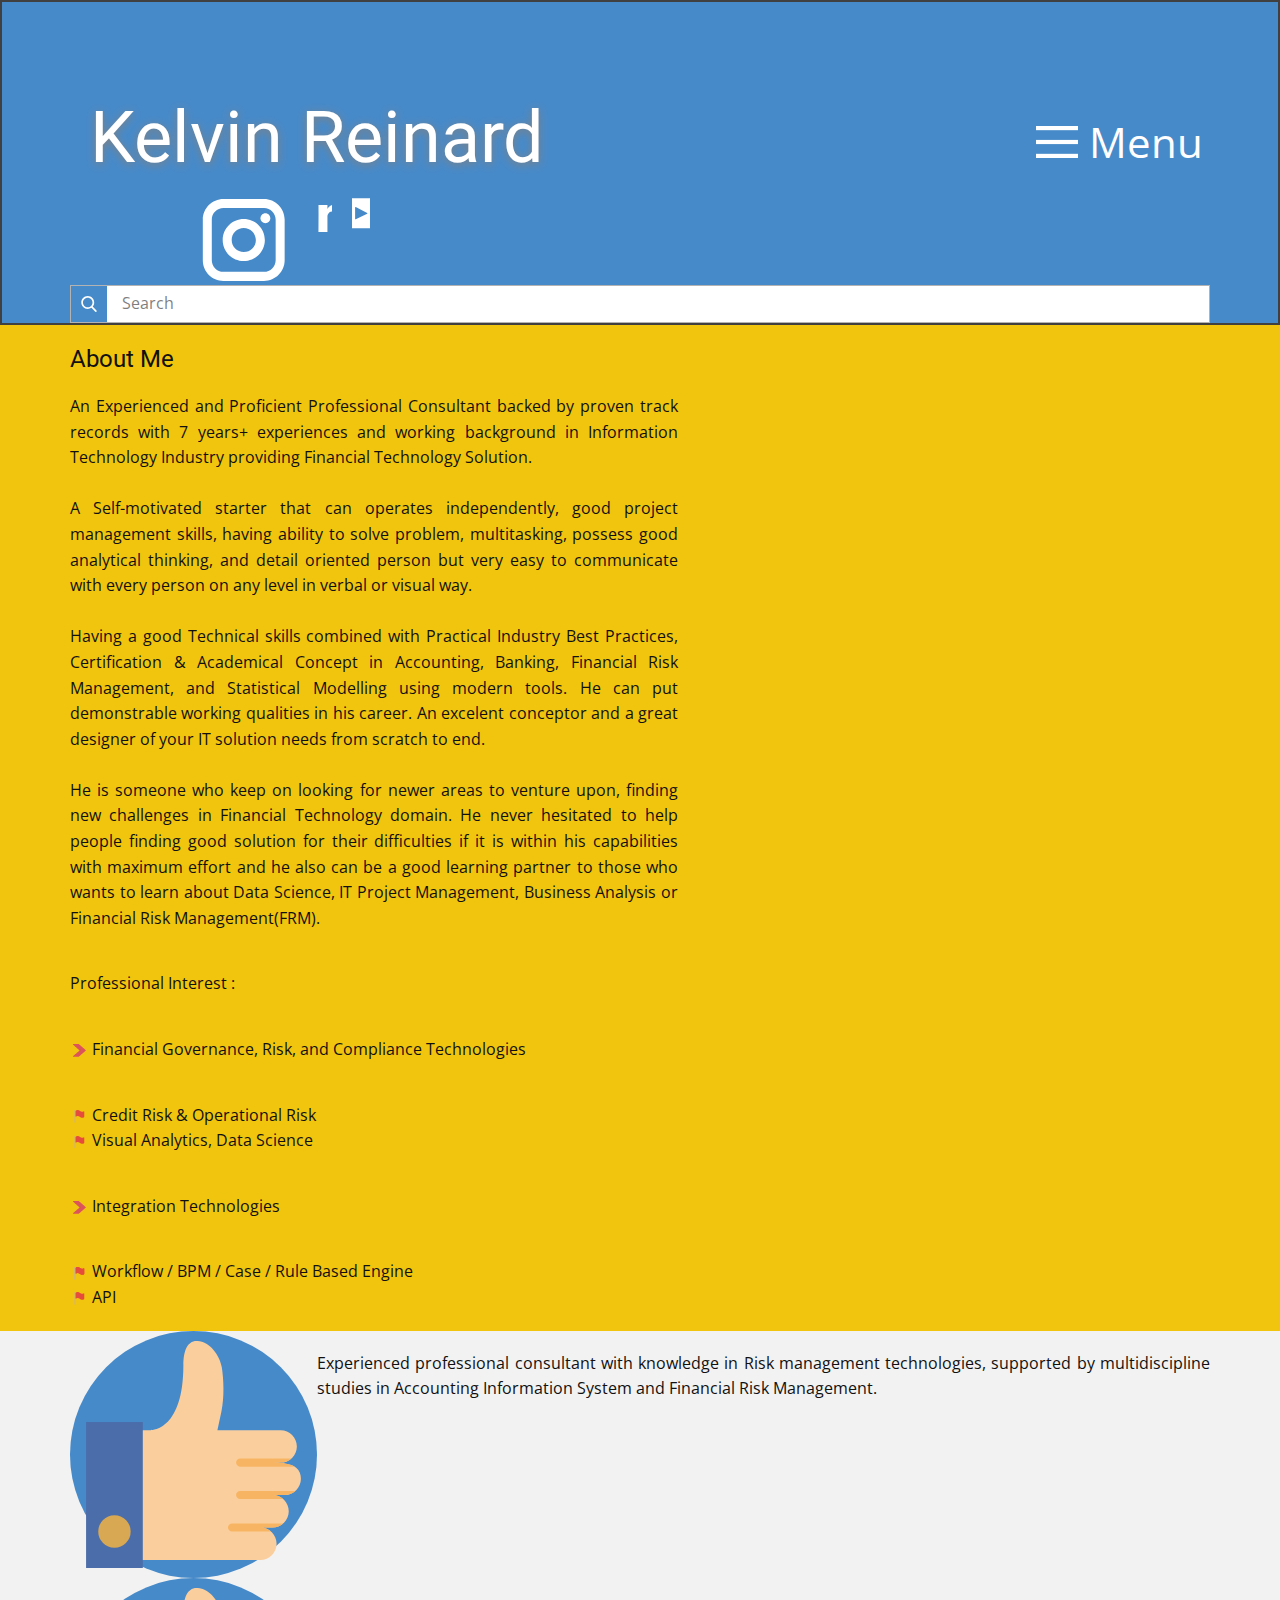
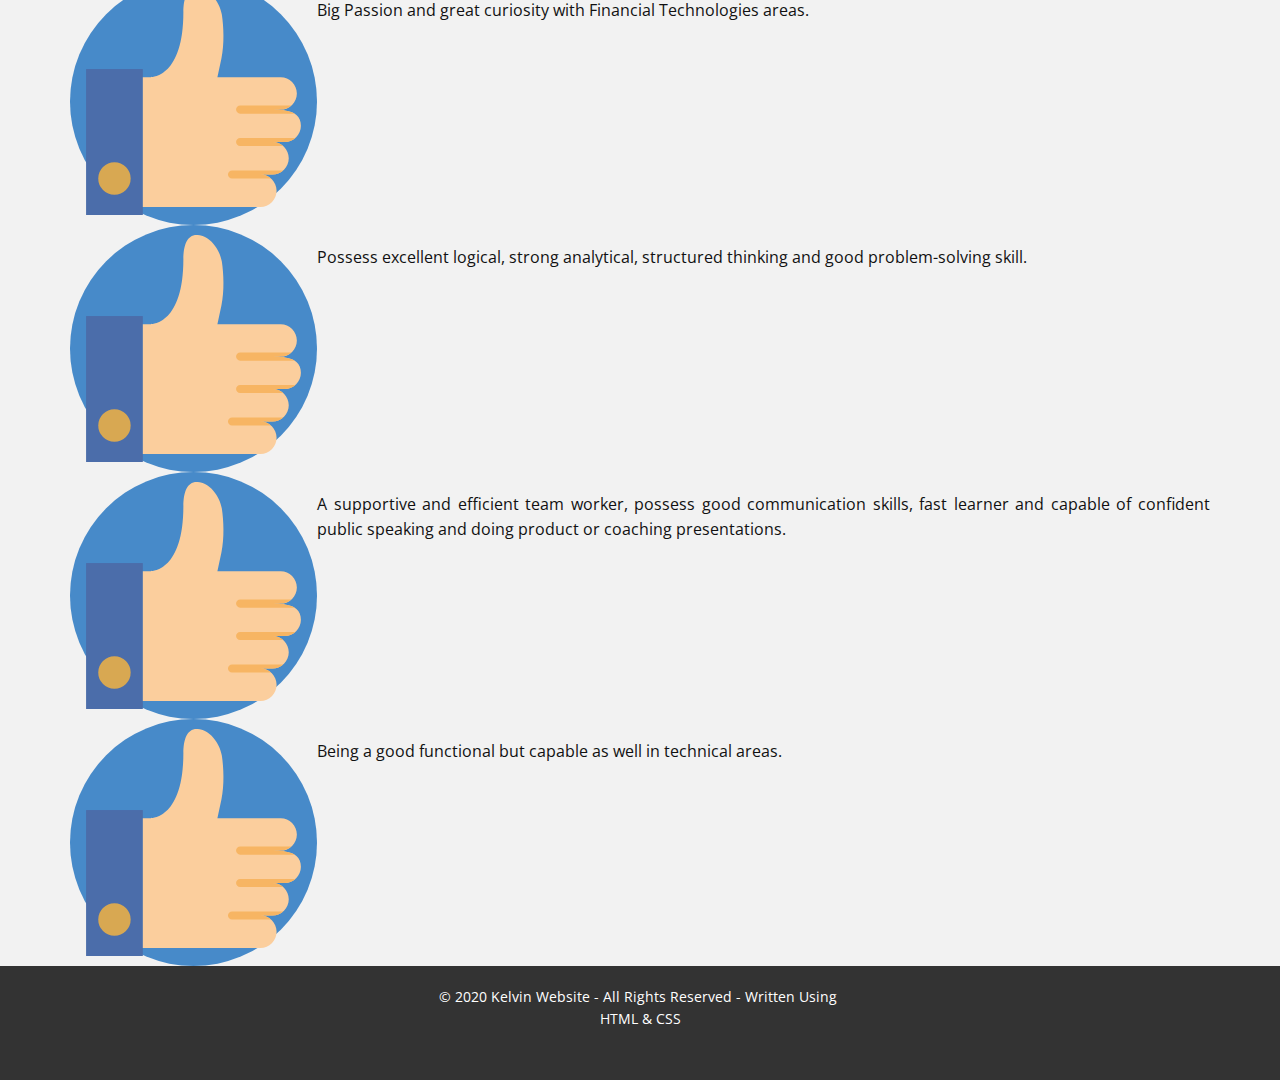
==== About-Me.html @ 750c78f5 "pages update" ====
<!DOCTYPE html>
<html style="font-size: 16px;" lang="en-ID">
  <head>
    <meta name="viewport" content="width=device-width, initial-scale=1.0">
    <meta charset="utf-8">
    <meta name="keywords" content="Kelvin Resume">
    <meta name="description" content="">
    <meta name="page_type" content="np-template-header-footer-from-plugin">
    <title>About Me</title>
    <link rel="stylesheet" href="nicepage.css" media="screen">
<link rel="stylesheet" href="About-Me.css" media="screen">
    <script class="u-script" type="text/javascript" src="jquery.js" defer=""></script>
    <script class="u-script" type="text/javascript" src="nicepage.js" defer=""></script>
    <meta name="generator" content="Nicepage 2.27.3, nicepage.com">
    <link id="u-theme-google-font" rel="stylesheet" href="https://fonts.googleapis.com/css?family=Roboto:100,100i,300,300i,400,400i,500,500i,700,700i,900,900i|Open+Sans:300,300i,400,400i,600,600i,700,700i,800,800i">
    
    
    
    
    <script type="application/ld+json">{
		"@context": "http://schema.org",
		"@type": "Organization",
		"name": "Kelvin Reinard",
		"url": "index.html",
		"sameAs": [
				"https://www.instagram.com/kelvin_reinard",
				"https://linkedin.com/in/kelvinreinard",
				"https://youtube.com/channel/UCL7WRTchTedIcwfsC9sPGKA"
		]
}</script>
    <meta property="og:title" content="About Me">
    <meta property="og:type" content="website">
    <meta name="theme-color" content="#478ac9">
    <link rel="canonical" href="index.html">
    <meta property="og:url" content="index.html">
  </head>
  <body class="u-body"><header class="u-border-2 u-border-grey-75 u-clearfix u-header u-palette-1-base u-sticky u-header" id="sec-44b4"><div class="u-clearfix u-sheet u-valign-middle u-sheet-1">
        <nav class="u-align-left u-menu u-menu-dropdown u-offcanvas u-menu-1" data-responsive-from="XL">
          <div class="menu-collapse" style="font-size: 1rem;">
            <a class="u-button-style u-nav-link" href="#" style="padding: 9px 0; font-size: calc(1em + 26px);">
              <svg class="u-svg-link" preserveAspectRatio="xMidYMin slice" viewBox="0 0 302 302" style=""><use xmlns:xlink="http://www.w3.org/1999/xlink" xlink:href="#svg-8a8f"></use></svg>
              <svg xmlns="http://www.w3.org/2000/svg" xmlns:xlink="http://www.w3.org/1999/xlink" version="1.1" id="svg-8a8f" x="0px" y="0px" viewBox="0 0 302 302" style="enable-background:new 0 0 302 302;" xml:space="preserve" class="u-svg-content"><g><rect y="36" width="302" height="30"></rect><rect y="236" width="302" height="30"></rect><rect y="136" width="302" height="30"></rect>
</g><g></g><g></g><g></g><g></g><g></g><g></g><g></g><g></g><g></g><g></g><g></g><g></g><g></g><g></g><g></g></svg>
              <span> Menu</span>
            </a>
          </div>
          <div class="u-custom-menu u-nav-container">
            <ul class="u-nav u-unstyled u-nav-1"><li class="u-nav-item"><a class="u-button-style u-nav-link u-text-active-palette-1-base u-text-hover-palette-2-base" href="About-Me.html" style="padding: 10px 20px;">About Me</a>
</li><li class="u-nav-item"><a class="u-button-style u-nav-link u-text-active-palette-1-base u-text-hover-palette-2-base" href="Profile-Information.html" style="padding: 10px 20px;">Profile Information</a>
</li><li class="u-nav-item"><a class="u-button-style u-nav-link u-text-active-palette-1-base u-text-hover-palette-2-base" href="Experiences.html" style="padding: 10px 20px;">Experiences</a>
</li><li class="u-nav-item"><a class="u-button-style u-nav-link u-text-active-palette-1-base u-text-hover-palette-2-base" href="Certification.html" style="padding: 10px 20px;">Certification</a>
</li><li class="u-nav-item"><a class="u-button-style u-nav-link u-text-active-palette-1-base u-text-hover-palette-2-base" href="Competencies.html" style="padding: 10px 20px;">Competencies</a>
</li></ul>
          </div>
          <div class="u-custom-menu u-nav-container-collapse">
            <div class="u-align-center u-black u-container-style u-inner-container-layout u-opacity u-opacity-95 u-sidenav">
              <div class="u-menu-close"></div>
              <ul class="u-align-center u-nav u-popupmenu-items u-unstyled u-nav-2"><li class="u-nav-item"><a class="u-button-style u-nav-link" href="About-Me.html" style="padding: 10px 20px;">About Me</a>
</li><li class="u-nav-item"><a class="u-button-style u-nav-link" href="Profile-Information.html" style="padding: 10px 20px;">Profile Information</a>
</li><li class="u-nav-item"><a class="u-button-style u-nav-link" href="Experiences.html" style="padding: 10px 20px;">Experiences</a>
</li><li class="u-nav-item"><a class="u-button-style u-nav-link" href="Certification.html" style="padding: 10px 20px;">Certification</a>
</li><li class="u-nav-item"><a class="u-button-style u-nav-link" href="Competencies.html" style="padding: 10px 20px;">Competencies</a>
</li></ul>
            </div>
            <div class="u-black u-menu-overlay u-opacity u-opacity-70"></div>
          </div>
        </nav>
        <h1 class="u-enable-responsive u-text u-title u-text-1" data-animation-name="lightSpeedIn" data-animation-duration="1000" data-animation-delay="0" data-animation-direction="">Kelvin Reinard</h1>
        <div class="u-social-icons u-spacing-20 u-social-icons-1" data-animation-name="rubberBand" data-animation-duration="1000" data-animation-delay="0" data-animation-direction="">
          <a class="u-social-url" target="_blank" href="https://www.instagram.com/kelvin_reinard"><span class="u-icon u-icon-circle u-social-instagram u-social-type-logo u-icon-1"><svg class="u-svg-link" preserveAspectRatio="xMidYMin slice" viewBox="0 0 112 112" style=""><use xmlns:xlink="http://www.w3.org/1999/xlink" xlink:href="#svg-e0e5"></use></svg><svg xmlns="http://www.w3.org/2000/svg" xmlns:xlink="http://www.w3.org/1999/xlink" version="1.1" xml:space="preserve" class="u-svg-content" viewBox="0 0 112 112" x="0px" y="0px" id="svg-e0e5"><path d="M55.9,32.9c-12.8,0-23.2,10.4-23.2,23.2s10.4,23.2,23.2,23.2s23.2-10.4,23.2-23.2S68.7,32.9,55.9,32.9z M55.9,69.4c-7.4,0-13.3-6-13.3-13.3c-0.1-7.4,6-13.3,13.3-13.3s13.3,6,13.3,13.3C69.3,63.5,63.3,69.4,55.9,69.4z"></path><path d="M79.7,26.8c-3,0-5.4,2.5-5.4,5.4s2.5,5.4,5.4,5.4c3,0,5.4-2.5,5.4-5.4S82.7,26.8,79.7,26.8z"></path><path d="M78.2,11H33.5C21,11,10.8,21.3,10.8,33.7v44.7c0,12.6,10.2,22.8,22.7,22.8h44.7c12.6,0,22.7-10.2,22.7-22.7 V33.7C100.8,21.1,90.6,11,78.2,11z M91,78.4c0,7.1-5.8,12.8-12.8,12.8H33.5c-7.1,0-12.8-5.8-12.8-12.8V33.7 c0-7.1,5.8-12.8,12.8-12.8h44.7c7.1,0,12.8,5.8,12.8,12.8V78.4z"></path></svg></span>
          </a>
          <a class="u-social-url" target="_blank" href="https://linkedin.com/in/kelvinreinard"><span class="u-icon u-icon-circle u-social-linkedin u-social-type-logo u-icon-2"><svg class="u-svg-link" preserveAspectRatio="xMidYMin slice" viewBox="0 0 112 112" style=""><use xmlns:xlink="http://www.w3.org/1999/xlink" xlink:href="#svg-5c2c"></use></svg><svg xmlns="http://www.w3.org/2000/svg" xmlns:xlink="http://www.w3.org/1999/xlink" version="1.1" xml:space="preserve" class="u-svg-content" viewBox="0 0 112 112" x="0px" y="0px" id="svg-5c2c"><path d="M33.8,96.8H14.5v-58h19.3V96.8z M24.1,30.9L24.1,30.9c-6.6,0-10.8-4.5-10.8-10.1c0-5.8,4.3-10.1,10.9-10.1 S34.9,15,35.1,20.8C35.1,26.4,30.8,30.9,24.1,30.9z M103.3,96.8H84.1v-31c0-7.8-2.7-13.1-9.8-13.1c-5.3,0-8.5,3.6-9.9,7.1 c-0.6,1.3-0.6,3-0.6,4.8V97H44.5c0,0,0.3-52.6,0-58h19.3v8.2c2.6-3.9,7.2-9.6,17.4-9.6c12.7,0,22.2,8.4,22.2,26.1V96.8z"></path></svg></span>
          </a>
          <a class="u-social-url" target="_blank" href="https://youtube.com/channel/UCL7WRTchTedIcwfsC9sPGKA"><span class="u-icon u-icon-circle u-social-type-logo u-social-youtube u-icon-3"><svg class="u-svg-link" preserveAspectRatio="xMidYMin slice" viewBox="0 0 112 112" style=""><use xmlns:xlink="http://www.w3.org/1999/xlink" xlink:href="#svg-6b5f"></use></svg><svg xmlns="http://www.w3.org/2000/svg" xmlns:xlink="http://www.w3.org/1999/xlink" version="1.1" xml:space="preserve" class="u-svg-content" viewBox="0 0 112 112" x="0px" y="0px" id="svg-6b5f"><path d="M82.3,24H29.7C19.3,24,11,32.5,11,43v26.7c0,10.5,8.3,19,18.7,19h52.5c10.3,0,18.7-8.5,18.7-19V43 C101,32.5,92.7,24,82.3,24L82.3,24z M69.7,57.6L45.1,69.5c-0.7,0.2-1.4-0.2-1.4-0.8V44.1c0-0.7,0.8-1.3,1.4-0.8l24.6,12.6 C70.4,56.2,70.4,57.3,69.7,57.6L69.7,57.6z"></path></svg></span>
          </a>
        </div>
        <form action="#" class="u-border-1 u-border-grey-30 u-enable-responsive u-search u-search-left u-white u-search-1">
          <button class="u-search-button" type="submit">
            <span class="u-icon-rectangle u-palette-1-base u-search-icon u-spacing-10 u-text-white u-search-icon-1">
              <svg class="u-svg-link" preserveAspectRatio="xMidYMin slice" viewBox="0 0 56.966 56.966"><use xmlns:xlink="http://www.w3.org/1999/xlink" xlink:href="#svg-386a"></use></svg>
              <svg xmlns="http://www.w3.org/2000/svg" xmlns:xlink="http://www.w3.org/1999/xlink" version="1.1" id="svg-386a" x="0px" y="0px" viewBox="0 0 56.966 56.966" style="enable-background:new 0 0 56.966 56.966;" xml:space="preserve" class="u-svg-content"><path d="M55.146,51.887L41.588,37.786c3.486-4.144,5.396-9.358,5.396-14.786c0-12.682-10.318-23-23-23s-23,10.318-23,23  s10.318,23,23,23c4.761,0,9.298-1.436,13.177-4.162l13.661,14.208c0.571,0.593,1.339,0.92,2.162,0.92  c0.779,0,1.518-0.297,2.079-0.837C56.255,54.982,56.293,53.08,55.146,51.887z M23.984,6c9.374,0,17,7.626,17,17s-7.626,17-17,17  s-17-7.626-17-17S14.61,6,23.984,6z"></path></svg>
            </span>
          </button>
          <input class="u-search-input" type="search" name="search" value="" placeholder="Search">
        </form>
      </div></header>
    <section class="u-clearfix u-palette-3-base u-section-1" id="carousel_1647">
      <div class="u-clearfix u-sheet u-sheet-1">
        <div class="u-clearfix u-expanded-width u-layout-wrap u-layout-wrap-1">
          <div class="u-layout" style="">
            <div class="u-layout-row" style="">
              <div class="u-size-32 u-size-60-md" style="">
                <div class="u-layout-col" style="">
                  <div class="u-size-40">
                    <div class="u-layout-row">
                      <div class="u-container-style u-layout-cell u-right-cell u-size-60 u-layout-cell-1">
                        <div class="u-container-layout u-container-layout-1">
                          <h4 class="u-text u-text-default u-text-1">About Me</h4>
                          <p class="u-align-justify u-text u-text-default u-text-2">An Experienced and Proficient Professional Consultant backed by proven track records with 7 years+ experiences and working background in Information Technology Industry providing Financial Technology Solution.<br>
                            <br>A Self-motivated starter that can operates independently, good project management skills, having ability to solve problem, multitasking, possess good analytical thinking, and detail oriented person but very easy to communicate with every person on any level in verbal or visual way.<br>
                            <br>Having a good Technical skills combined with Practical Industry Best Practices, Certification &amp; Academical Concept in Accounting, Banking, Financial Risk Management, and Statistical Modelling using modern tools. He can put demonstrable working qualities in his career. An excelent conceptor and a great designer of your IT solution needs from scratch to end.<br>
                            <br>He is someone who keep on looking for newer areas to venture upon, finding new challenges in Financial Technology domain. He never hesitated to help people finding good solution for their difficulties if it is within his capabilities with maximum effort and he also can be a good learning partner to those who wants to learn about Data Science, IT Project Management, Business Analysis or Financial Risk Management(FRM).&nbsp;
                          </p>
                        </div>
                      </div>
                    </div>
                  </div>
                  <div class="u-size-20" style="">
                    <div class="u-layout-row" style="">
                      <div class="u-container-style u-layout-cell u-size-60 u-layout-cell-2">
                        <div class="u-container-layout u-valign-top u-container-layout-2">
                          <p class="u-text u-text-default u-text-3">Professional Interest :</p>
                          <ul class="u-custom-list u-text u-text-default u-text-4">
                            <li style="">
                              <div class="u-list-icon u-text-palette-2-base">
                                <svg xmlns="http://www.w3.org/2000/svg" xmlns:xlink="http://www.w3.org/1999/xlink" version="1.1" xml:space="preserve" class="u-svg-content" viewBox="0 0 416.006 416.006" id="svg-a174"><path d="m410.406 195.843-224-192c-2.88-2.496-6.592-3.84-10.4-3.84h-160c-6.688 0-12.672 4.16-15.008 10.464-2.336 6.272-.48 13.344 4.608 17.696l209.824 179.84-209.824 179.84c-5.088 4.384-6.912 11.424-4.608 17.728 2.336 6.272 8.32 10.432 15.008 10.432h160c3.808 0 7.52-1.376 10.4-3.84l224-192.032c3.584-3.04 5.6-7.456 5.6-12.128s-2.016-9.12-5.6-12.16z" fill="currentColor"></path></svg>
                              </div>Financial Governance, Risk, and
Compliance Technologies
                            </li>
                          </ul>
                          <ul class="u-custom-list u-text u-text-default u-text-5">
                            <li style="">
                              <div class="u-list-icon u-text-palette-2-base">
                                <svg xmlns="http://www.w3.org/2000/svg" xmlns:xlink="http://www.w3.org/1999/xlink" version="1.1" xml:space="preserve" class="u-svg-content" viewBox="0 0 512 512" id="svg-e095"><path d="m365.5 309c-35.7.7-70.2-13-95.8-38-22.2-21.6-52.2-33.4-83.2-32.7-26.1-.3-51.6 7.8-72.6 23.3-2.7 2.1-6 3.2-9.4 3.3-4.5 0-8.9-2-11.8-5.5-3-3.4-4.6-7.8-4.5-12.3v-198.8c0-4.9 1.9-9.5 5.4-13 25.4-23.1 58.6-35.8 92.9-35.3 35.8-.8 70.4 12.9 96 38 22.2 21.6 52.1 33.3 83 32.7 21.3.2 42.2-5.1 60.8-15.4 2.3-1.4 5-2.2 7.7-2.2 9.3.4 16.6 8.3 16.2 17.7v200.8c.2 6-2.7 11.6-7.6 15-22.9 14.9-49.8 22.7-77.1 22.4z" fill="#e64c3c"></path><path d="m79.5 0c9.8 0 17.7 7.9 17.7 17.7v476.7c0 9.8-7.9 17.7-17.7 17.7-9.8 0-17.7-7.9-17.7-17.7v-476.7c0-9.8 7.9-17.7 17.7-17.7z" fill="#cbb292"></path></svg>
                              </div>Credit Risk &amp; Operational Risk
                            </li>
                            <li style="">
                              <div class="u-list-icon u-text-palette-2-base">
                                <svg xmlns="http://www.w3.org/2000/svg" xmlns:xlink="http://www.w3.org/1999/xlink" version="1.1" xml:space="preserve" class="u-svg-content" viewBox="0 0 512 512" id="svg-e095"><path d="m365.5 309c-35.7.7-70.2-13-95.8-38-22.2-21.6-52.2-33.4-83.2-32.7-26.1-.3-51.6 7.8-72.6 23.3-2.7 2.1-6 3.2-9.4 3.3-4.5 0-8.9-2-11.8-5.5-3-3.4-4.6-7.8-4.5-12.3v-198.8c0-4.9 1.9-9.5 5.4-13 25.4-23.1 58.6-35.8 92.9-35.3 35.8-.8 70.4 12.9 96 38 22.2 21.6 52.1 33.3 83 32.7 21.3.2 42.2-5.1 60.8-15.4 2.3-1.4 5-2.2 7.7-2.2 9.3.4 16.6 8.3 16.2 17.7v200.8c.2 6-2.7 11.6-7.6 15-22.9 14.9-49.8 22.7-77.1 22.4z" fill="#e64c3c"></path><path d="m79.5 0c9.8 0 17.7 7.9 17.7 17.7v476.7c0 9.8-7.9 17.7-17.7 17.7-9.8 0-17.7-7.9-17.7-17.7v-476.7c0-9.8 7.9-17.7 17.7-17.7z" fill="#cbb292"></path></svg>
                              </div>Visual
Analytics, Data Science<br>
                            </li>
                          </ul>
                          <ul class="u-custom-list u-text u-text-default u-text-6">
                            <li style="">
                              <div class="u-list-icon u-text-palette-2-base">
                                <svg xmlns="http://www.w3.org/2000/svg" xmlns:xlink="http://www.w3.org/1999/xlink" version="1.1" xml:space="preserve" class="u-svg-content" viewBox="0 0 416.006 416.006" id="svg-0bf5"><path d="m410.406 195.843-224-192c-2.88-2.496-6.592-3.84-10.4-3.84h-160c-6.688 0-12.672 4.16-15.008 10.464-2.336 6.272-.48 13.344 4.608 17.696l209.824 179.84-209.824 179.84c-5.088 4.384-6.912 11.424-4.608 17.728 2.336 6.272 8.32 10.432 15.008 10.432h160c3.808 0 7.52-1.376 10.4-3.84l224-192.032c3.584-3.04 5.6-7.456 5.6-12.128s-2.016-9.12-5.6-12.16z" fill="currentColor"></path></svg>
                              </div>Integration Technologies&nbsp;&nbsp;<br>
                            </li>
                          </ul>
                          <ul class="u-custom-list u-text u-text-7">
                            <li style="">
                              <div class="u-list-icon u-text-palette-2-base">
                                <svg xmlns="http://www.w3.org/2000/svg" xmlns:xlink="http://www.w3.org/1999/xlink" version="1.1" xml:space="preserve" class="u-svg-content" viewBox="0 0 512 512" id="svg-b731"><path d="m365.5 309c-35.7.7-70.2-13-95.8-38-22.2-21.6-52.2-33.4-83.2-32.7-26.1-.3-51.6 7.8-72.6 23.3-2.7 2.1-6 3.2-9.4 3.3-4.5 0-8.9-2-11.8-5.5-3-3.4-4.6-7.8-4.5-12.3v-198.8c0-4.9 1.9-9.5 5.4-13 25.4-23.1 58.6-35.8 92.9-35.3 35.8-.8 70.4 12.9 96 38 22.2 21.6 52.1 33.3 83 32.7 21.3.2 42.2-5.1 60.8-15.4 2.3-1.4 5-2.2 7.7-2.2 9.3.4 16.6 8.3 16.2 17.7v200.8c.2 6-2.7 11.6-7.6 15-22.9 14.9-49.8 22.7-77.1 22.4z" fill="#e64c3c"></path><path d="m79.5 0c9.8 0 17.7 7.9 17.7 17.7v476.7c0 9.8-7.9 17.7-17.7 17.7-9.8 0-17.7-7.9-17.7-17.7v-476.7c0-9.8 7.9-17.7 17.7-17.7z" fill="#cbb292"></path></svg>
                              </div>
                            </li>
                            <li style="">
                              <div class="u-list-icon">
                                <svg xmlns="http://www.w3.org/2000/svg" xmlns:xlink="http://www.w3.org/1999/xlink" version="1.1" xml:space="preserve" class="u-svg-content" viewBox="0 0 512 512" id="svg-b731"><path d="m365.5 309c-35.7.7-70.2-13-95.8-38-22.2-21.6-52.2-33.4-83.2-32.7-26.1-.3-51.6 7.8-72.6 23.3-2.7 2.1-6 3.2-9.4 3.3-4.5 0-8.9-2-11.8-5.5-3-3.4-4.6-7.8-4.5-12.3v-198.8c0-4.9 1.9-9.5 5.4-13 25.4-23.1 58.6-35.8 92.9-35.3 35.8-.8 70.4 12.9 96 38 22.2 21.6 52.1 33.3 83 32.7 21.3.2 42.2-5.1 60.8-15.4 2.3-1.4 5-2.2 7.7-2.2 9.3.4 16.6 8.3 16.2 17.7v200.8c.2 6-2.7 11.6-7.6 15-22.9 14.9-49.8 22.7-77.1 22.4z" fill="#e64c3c"></path><path d="m79.5 0c9.8 0 17.7 7.9 17.7 17.7v476.7c0 9.8-7.9 17.7-17.7 17.7-9.8 0-17.7-7.9-17.7-17.7v-476.7c0-9.8 7.9-17.7 17.7-17.7z" fill="#cbb292"></path></svg>
                              </div>Workflow / BPM / Case / Rule Based Engine
                            </li>
                            <li style="">
                              <div class="u-list-icon u-text-palette-2-base">
                                <svg xmlns="http://www.w3.org/2000/svg" xmlns:xlink="http://www.w3.org/1999/xlink" version="1.1" xml:space="preserve" class="u-svg-content" viewBox="0 0 512 512" id="svg-b731"><path d="m365.5 309c-35.7.7-70.2-13-95.8-38-22.2-21.6-52.2-33.4-83.2-32.7-26.1-.3-51.6 7.8-72.6 23.3-2.7 2.1-6 3.2-9.4 3.3-4.5 0-8.9-2-11.8-5.5-3-3.4-4.6-7.8-4.5-12.3v-198.8c0-4.9 1.9-9.5 5.4-13 25.4-23.1 58.6-35.8 92.9-35.3 35.8-.8 70.4 12.9 96 38 22.2 21.6 52.1 33.3 83 32.7 21.3.2 42.2-5.1 60.8-15.4 2.3-1.4 5-2.2 7.7-2.2 9.3.4 16.6 8.3 16.2 17.7v200.8c.2 6-2.7 11.6-7.6 15-22.9 14.9-49.8 22.7-77.1 22.4z" fill="#e64c3c"></path><path d="m79.5 0c9.8 0 17.7 7.9 17.7 17.7v476.7c0 9.8-7.9 17.7-17.7 17.7-9.8 0-17.7-7.9-17.7-17.7v-476.7c0-9.8 7.9-17.7 17.7-17.7z" fill="#cbb292"></path></svg>
                              </div>API<br>
                            </li>
                          </ul>
                        </div>
                      </div>
                    </div>
                  </div>
                </div>
              </div>
              <div class="u-size-28 u-size-60-md">
                <div class="u-layout-col">
                  <div class="u-align-center-lg u-align-center-md u-align-center-sm u-align-center-xl u-container-style u-layout-cell u-left-cell u-size-60 u-layout-cell-3" data-animation-name="fadeIn" data-animation-duration="1000" data-animation-delay="0">
                    <div class="u-container-layout u-valign-middle-md u-valign-middle-sm u-container-layout-3">
                      <div class="u-container-style u-group u-image u-shape-rectangle u-image-1" data-image-width="397" data-image-height="398">
                        <div class="u-container-layout u-container-layout-4"></div>
                      </div>
                    </div>
                  </div>
                </div>
              </div>
            </div>
          </div>
        </div>
      </div>
    </section>
    <section class="u-align-left u-clearfix u-grey-5 u-section-2" id="carousel_d62e">
      <div class="u-clearfix u-sheet u-sheet-1">
        <div class="u-clearfix u-gutter-0 u-layout-wrap u-layout-wrap-1">
          <div class="u-layout">
            <div class="u-layout-col">
              <div class="u-size-20">
                <div class="u-layout-row">
                  <div class="u-container-style u-layout-cell u-left-cell u-size-13 u-layout-cell-1" data-animation-name="bounceIn" data-animation-duration="1000" data-animation-delay="0" data-animation-direction="">
                    <div class="u-container-layout u-container-layout-1"><span class="u-icon u-icon-circle u-palette-1-base u-spacing-10 u-icon-1"><svg class="u-svg-link" preserveAspectRatio="xMidYMin slice" viewBox="0 0 56 56" style=""><use xmlns:xlink="http://www.w3.org/1999/xlink" xlink:href="#svg-e8f8"></use></svg><svg xmlns="http://www.w3.org/2000/svg" xmlns:xlink="http://www.w3.org/1999/xlink" version="1.1" xml:space="preserve" class="u-svg-content" viewBox="0 0 56 56" x="0px" y="0px" id="svg-e8f8" style="enable-background:new 0 0 56 56;"><rect x="1.5" y="20" style="fill:#4B6DAA;" width="14" height="36"></rect><circle style="fill:#D8A852;" cx="8.5" cy="47" r="4"></circle><path style="fill:#FBCE9D;" d="M53.5,26c0-2.209-1.791-4-4-4h-9h-3h-3.602l0.988-4.619c0.754-3.524,0.552-7.819,0.104-10.836  C34.542,3.528,31.84,0,29.013,0h-0.239C26.364,0,25.5,2.659,25.5,6c0,16.25-8,16-8,16h-2v32h15h10h4c2.209,0,4-1.791,4-4  c0-2.209-1.791-4-4-4h3c2.209,0,4-1.791,4-4c0-2.209-1.791-4-4-4h3c2.209,0,4-1.791,4-4c0-2.493-1.613-3.442-4-3.796  C49.337,30.031,47.224,30,46.5,30h3C51.709,30,53.5,28.209,53.5,26z"></path><path style="fill:#F7B563;" d="M52.12,29H39.5c-0.552,0-1,0.447-1,1s0.448,1,1,1h13.456c-0.657-0.403-1.488-0.653-2.456-0.796  C49.337,30.031,47.224,30,46.5,30h3C50.508,30,51.417,29.615,52.12,29z"></path><path style="fill:#F7B563;" d="M53.12,37H39.5c-0.552,0-1,0.447-1,1s0.448,1,1,1h10.621c-0.703-0.615-1.613-1-2.621-1h3  C51.508,38,52.417,37.615,53.12,37z"></path><path style="fill:#F7B563;" d="M50.12,45H37.5c-0.552,0-1,0.447-1,1s0.448,1,1,1h9.621c-0.703-0.615-1.613-1-2.621-1h3  C48.508,46,49.417,45.615,50.12,45z"></path></svg></span>
                    </div>
                  </div>
                  <div class="u-align-justify u-container-style u-layout-cell u-right-cell u-size-47 u-layout-cell-2">
                    <div class="u-container-layout u-valign-top u-container-layout-2">
                      <p class="u-text u-text-default u-text-1">Experienced
professional consultant with knowledge in Risk
management
technologies, supported by multidiscipline studies in
Accounting Information System and Financial Risk Management.</p>
                    </div>
                  </div>
                </div>
              </div>
              <div class="u-size-20">
                <div class="u-layout-row">
                  <div class="u-container-style u-layout-cell u-left-cell u-size-13 u-layout-cell-3">
                    <div class="u-container-layout u-valign-top u-container-layout-3"><span class="u-icon u-icon-circle u-palette-1-base u-spacing-10 u-icon-2" data-animation-name="bounceIn" data-animation-duration="1000" data-animation-delay="0" data-animation-direction=""><svg class="u-svg-link" preserveAspectRatio="xMidYMin slice" viewBox="0 0 56 56" style=""><use xmlns:xlink="http://www.w3.org/1999/xlink" xlink:href="#svg-b57a"></use></svg><svg xmlns="http://www.w3.org/2000/svg" xmlns:xlink="http://www.w3.org/1999/xlink" version="1.1" xml:space="preserve" class="u-svg-content" viewBox="0 0 56 56" x="0px" y="0px" id="svg-b57a" style="enable-background:new 0 0 56 56;"><rect x="1.5" y="20" style="fill:#4B6DAA;" width="14" height="36"></rect><circle style="fill:#D8A852;" cx="8.5" cy="47" r="4"></circle><path style="fill:#FBCE9D;" d="M53.5,26c0-2.209-1.791-4-4-4h-9h-3h-3.602l0.988-4.619c0.754-3.524,0.552-7.819,0.104-10.836  C34.542,3.528,31.84,0,29.013,0h-0.239C26.364,0,25.5,2.659,25.5,6c0,16.25-8,16-8,16h-2v32h15h10h4c2.209,0,4-1.791,4-4  c0-2.209-1.791-4-4-4h3c2.209,0,4-1.791,4-4c0-2.209-1.791-4-4-4h3c2.209,0,4-1.791,4-4c0-2.493-1.613-3.442-4-3.796  C49.337,30.031,47.224,30,46.5,30h3C51.709,30,53.5,28.209,53.5,26z"></path><path style="fill:#F7B563;" d="M52.12,29H39.5c-0.552,0-1,0.447-1,1s0.448,1,1,1h13.456c-0.657-0.403-1.488-0.653-2.456-0.796  C49.337,30.031,47.224,30,46.5,30h3C50.508,30,51.417,29.615,52.12,29z"></path><path style="fill:#F7B563;" d="M53.12,37H39.5c-0.552,0-1,0.447-1,1s0.448,1,1,1h10.621c-0.703-0.615-1.613-1-2.621-1h3  C51.508,38,52.417,37.615,53.12,37z"></path><path style="fill:#F7B563;" d="M50.12,45H37.5c-0.552,0-1,0.447-1,1s0.448,1,1,1h9.621c-0.703-0.615-1.613-1-2.621-1h3  C48.508,46,49.417,45.615,50.12,45z"></path></svg></span>
                    </div>
                  </div>
                  <div class="u-align-justify u-container-style u-layout-cell u-right-cell u-size-47 u-layout-cell-4">
                    <div class="u-container-layout u-container-layout-4">
                      <p class="u-text u-text-default u-text-2">Big
Passion and great curiosity with Financial Technologies areas. </p>
                    </div>
                  </div>
                </div>
              </div>
              <div class="u-size-20">
                <div class="u-layout-row">
                  <div class="u-container-style u-layout-cell u-left-cell u-size-13 u-layout-cell-5">
                    <div class="u-container-layout u-valign-top u-container-layout-5"><span class="u-icon u-icon-circle u-palette-1-base u-spacing-10 u-icon-3" data-animation-name="bounceIn" data-animation-duration="1000" data-animation-delay="0" data-animation-direction=""><svg class="u-svg-link" preserveAspectRatio="xMidYMin slice" viewBox="0 0 56 56" style=""><use xmlns:xlink="http://www.w3.org/1999/xlink" xlink:href="#svg-d026"></use></svg><svg xmlns="http://www.w3.org/2000/svg" xmlns:xlink="http://www.w3.org/1999/xlink" version="1.1" xml:space="preserve" class="u-svg-content" viewBox="0 0 56 56" x="0px" y="0px" id="svg-d026" style="enable-background:new 0 0 56 56;"><rect x="1.5" y="20" style="fill:#4B6DAA;" width="14" height="36"></rect><circle style="fill:#D8A852;" cx="8.5" cy="47" r="4"></circle><path style="fill:#FBCE9D;" d="M53.5,26c0-2.209-1.791-4-4-4h-9h-3h-3.602l0.988-4.619c0.754-3.524,0.552-7.819,0.104-10.836  C34.542,3.528,31.84,0,29.013,0h-0.239C26.364,0,25.5,2.659,25.5,6c0,16.25-8,16-8,16h-2v32h15h10h4c2.209,0,4-1.791,4-4  c0-2.209-1.791-4-4-4h3c2.209,0,4-1.791,4-4c0-2.209-1.791-4-4-4h3c2.209,0,4-1.791,4-4c0-2.493-1.613-3.442-4-3.796  C49.337,30.031,47.224,30,46.5,30h3C51.709,30,53.5,28.209,53.5,26z"></path><path style="fill:#F7B563;" d="M52.12,29H39.5c-0.552,0-1,0.447-1,1s0.448,1,1,1h13.456c-0.657-0.403-1.488-0.653-2.456-0.796  C49.337,30.031,47.224,30,46.5,30h3C50.508,30,51.417,29.615,52.12,29z"></path><path style="fill:#F7B563;" d="M53.12,37H39.5c-0.552,0-1,0.447-1,1s0.448,1,1,1h10.621c-0.703-0.615-1.613-1-2.621-1h3  C51.508,38,52.417,37.615,53.12,37z"></path><path style="fill:#F7B563;" d="M50.12,45H37.5c-0.552,0-1,0.447-1,1s0.448,1,1,1h9.621c-0.703-0.615-1.613-1-2.621-1h3  C48.508,46,49.417,45.615,50.12,45z"></path></svg></span>
                    </div>
                  </div>
                  <div class="u-align-justify u-container-style u-layout-cell u-right-cell u-size-47 u-layout-cell-6">
                    <div class="u-container-layout u-valign-top u-container-layout-6">
                      <p class="u-text u-text-default u-text-3">Possess
excellent logical,
strong
analytical, structured thinking and good problem-solving skill.</p>
                    </div>
                  </div>
                </div>
              </div>
            </div>
          </div>
        </div>
        <div class="u-clearfix u-layout-wrap u-layout-wrap-2">
          <div class="u-layout">
            <div class="u-layout-col">
              <div class="u-size-30">
                <div class="u-layout-row">
                  <div class="u-container-style u-layout-cell u-left-cell u-size-13 u-layout-cell-7">
                    <div class="u-container-layout u-container-layout-7"><span class="u-icon u-icon-circle u-palette-1-base u-spacing-10 u-icon-4" data-animation-name="bounceIn" data-animation-duration="1000" data-animation-delay="0" data-animation-direction=""><svg class="u-svg-link" preserveAspectRatio="xMidYMin slice" viewBox="0 0 56 56" style=""><use xmlns:xlink="http://www.w3.org/1999/xlink" xlink:href="#svg-3679"></use></svg><svg xmlns="http://www.w3.org/2000/svg" xmlns:xlink="http://www.w3.org/1999/xlink" version="1.1" xml:space="preserve" class="u-svg-content" viewBox="0 0 56 56" x="0px" y="0px" id="svg-3679" style="enable-background:new 0 0 56 56;"><rect x="1.5" y="20" style="fill:#4B6DAA;" width="14" height="36"></rect><circle style="fill:#D8A852;" cx="8.5" cy="47" r="4"></circle><path style="fill:#FBCE9D;" d="M53.5,26c0-2.209-1.791-4-4-4h-9h-3h-3.602l0.988-4.619c0.754-3.524,0.552-7.819,0.104-10.836  C34.542,3.528,31.84,0,29.013,0h-0.239C26.364,0,25.5,2.659,25.5,6c0,16.25-8,16-8,16h-2v32h15h10h4c2.209,0,4-1.791,4-4  c0-2.209-1.791-4-4-4h3c2.209,0,4-1.791,4-4c0-2.209-1.791-4-4-4h3c2.209,0,4-1.791,4-4c0-2.493-1.613-3.442-4-3.796  C49.337,30.031,47.224,30,46.5,30h3C51.709,30,53.5,28.209,53.5,26z"></path><path style="fill:#F7B563;" d="M52.12,29H39.5c-0.552,0-1,0.447-1,1s0.448,1,1,1h13.456c-0.657-0.403-1.488-0.653-2.456-0.796  C49.337,30.031,47.224,30,46.5,30h3C50.508,30,51.417,29.615,52.12,29z"></path><path style="fill:#F7B563;" d="M53.12,37H39.5c-0.552,0-1,0.447-1,1s0.448,1,1,1h10.621c-0.703-0.615-1.613-1-2.621-1h3  C51.508,38,52.417,37.615,53.12,37z"></path><path style="fill:#F7B563;" d="M50.12,45H37.5c-0.552,0-1,0.447-1,1s0.448,1,1,1h9.621c-0.703-0.615-1.613-1-2.621-1h3  C48.508,46,49.417,45.615,50.12,45z"></path></svg></span>
                    </div>
                  </div>
                  <div class="u-align-justify u-container-style u-layout-cell u-right-cell u-size-47 u-layout-cell-8">
                    <div class="u-container-layout u-valign-top u-container-layout-8">
                      <p class="u-text u-text-default u-text-4">A supportive
and efficient
team worker, possess good communication skills, fast learner and capable of
confident public speaking and doing product or coaching presentations.</p>
                    </div>
                  </div>
                </div>
              </div>
              <div class="u-size-30">
                <div class="u-layout-row">
                  <div class="u-container-style u-layout-cell u-left-cell u-size-13 u-layout-cell-9">
                    <div class="u-container-layout u-valign-top-lg u-valign-top-md u-valign-top-sm u-valign-top-xl u-container-layout-9"><span class="u-icon u-icon-circle u-palette-1-base u-spacing-10 u-icon-5" data-animation-name="bounceIn" data-animation-duration="1000" data-animation-delay="0" data-animation-direction=""><svg class="u-svg-link" preserveAspectRatio="xMidYMin slice" viewBox="0 0 56 56" style=""><use xmlns:xlink="http://www.w3.org/1999/xlink" xlink:href="#svg-aa32"></use></svg><svg xmlns="http://www.w3.org/2000/svg" xmlns:xlink="http://www.w3.org/1999/xlink" version="1.1" xml:space="preserve" class="u-svg-content" viewBox="0 0 56 56" x="0px" y="0px" id="svg-aa32" style="enable-background:new 0 0 56 56;"><rect x="1.5" y="20" style="fill:#4B6DAA;" width="14" height="36"></rect><circle style="fill:#D8A852;" cx="8.5" cy="47" r="4"></circle><path style="fill:#FBCE9D;" d="M53.5,26c0-2.209-1.791-4-4-4h-9h-3h-3.602l0.988-4.619c0.754-3.524,0.552-7.819,0.104-10.836  C34.542,3.528,31.84,0,29.013,0h-0.239C26.364,0,25.5,2.659,25.5,6c0,16.25-8,16-8,16h-2v32h15h10h4c2.209,0,4-1.791,4-4  c0-2.209-1.791-4-4-4h3c2.209,0,4-1.791,4-4c0-2.209-1.791-4-4-4h3c2.209,0,4-1.791,4-4c0-2.493-1.613-3.442-4-3.796  C49.337,30.031,47.224,30,46.5,30h3C51.709,30,53.5,28.209,53.5,26z"></path><path style="fill:#F7B563;" d="M52.12,29H39.5c-0.552,0-1,0.447-1,1s0.448,1,1,1h13.456c-0.657-0.403-1.488-0.653-2.456-0.796  C49.337,30.031,47.224,30,46.5,30h3C50.508,30,51.417,29.615,52.12,29z"></path><path style="fill:#F7B563;" d="M53.12,37H39.5c-0.552,0-1,0.447-1,1s0.448,1,1,1h10.621c-0.703-0.615-1.613-1-2.621-1h3  C51.508,38,52.417,37.615,53.12,37z"></path><path style="fill:#F7B563;" d="M50.12,45H37.5c-0.552,0-1,0.447-1,1s0.448,1,1,1h9.621c-0.703-0.615-1.613-1-2.621-1h3  C48.508,46,49.417,45.615,50.12,45z"></path></svg></span>
                    </div>
                  </div>
                  <div class="u-container-style u-layout-cell u-right-cell u-size-47 u-layout-cell-10">
                    <div class="u-container-layout u-container-layout-10">
                      <p class="u-text u-text-default u-text-5">Being
a good functional but capable as
well in technical areas.</p>
                    </div>
                  </div>
                </div>
              </div>
            </div>
          </div>
        </div>
        <img src="images/53e9d6404f5ab108f5d084609629317e113fdce15b4c704f752d7fd09548cc58_1280.jpg" alt="" class="u-image u-image-default u-image-1" data-image-width="1280" data-image-height="848">
      </div>
    </section>
    
    
    
    <footer class="u-align-center u-clearfix u-footer u-grey-80 u-footer" id="sec-a513"><div class="u-clearfix u-sheet u-valign-middle u-sheet-1">
        <p class="u-small-text u-text u-text-variant u-text-1">© 2020 Kelvin Website - All Rights Reserved - Written Using&nbsp; HTML &amp; CSS</p>
      </div></footer><span style="height: 64px; width: 64px; margin-left: 0; margin-right: auto; margin-top: 0; background-image: none; right: 20px; bottom: 20px" class="u-back-to-top u-icon u-icon-circle u-opacity u-opacity-85 u-palette-1-base u-spacing-15" data-href="#">
        <svg class="u-svg-link" preserveAspectRatio="xMidYMin slice" viewBox="0 0 551.13 551.13"><use xmlns:xlink="http://www.w3.org/1999/xlink" xlink:href="#svg-1d98"></use></svg>
        <svg class="u-svg-content" enable-background="new 0 0 551.13 551.13" viewBox="0 0 551.13 551.13" xmlns="http://www.w3.org/2000/svg" id="svg-1d98"><path d="m275.565 189.451 223.897 223.897h51.668l-275.565-275.565-275.565 275.565h51.668z"></path></svg>
    </span>
  </body>
</html>
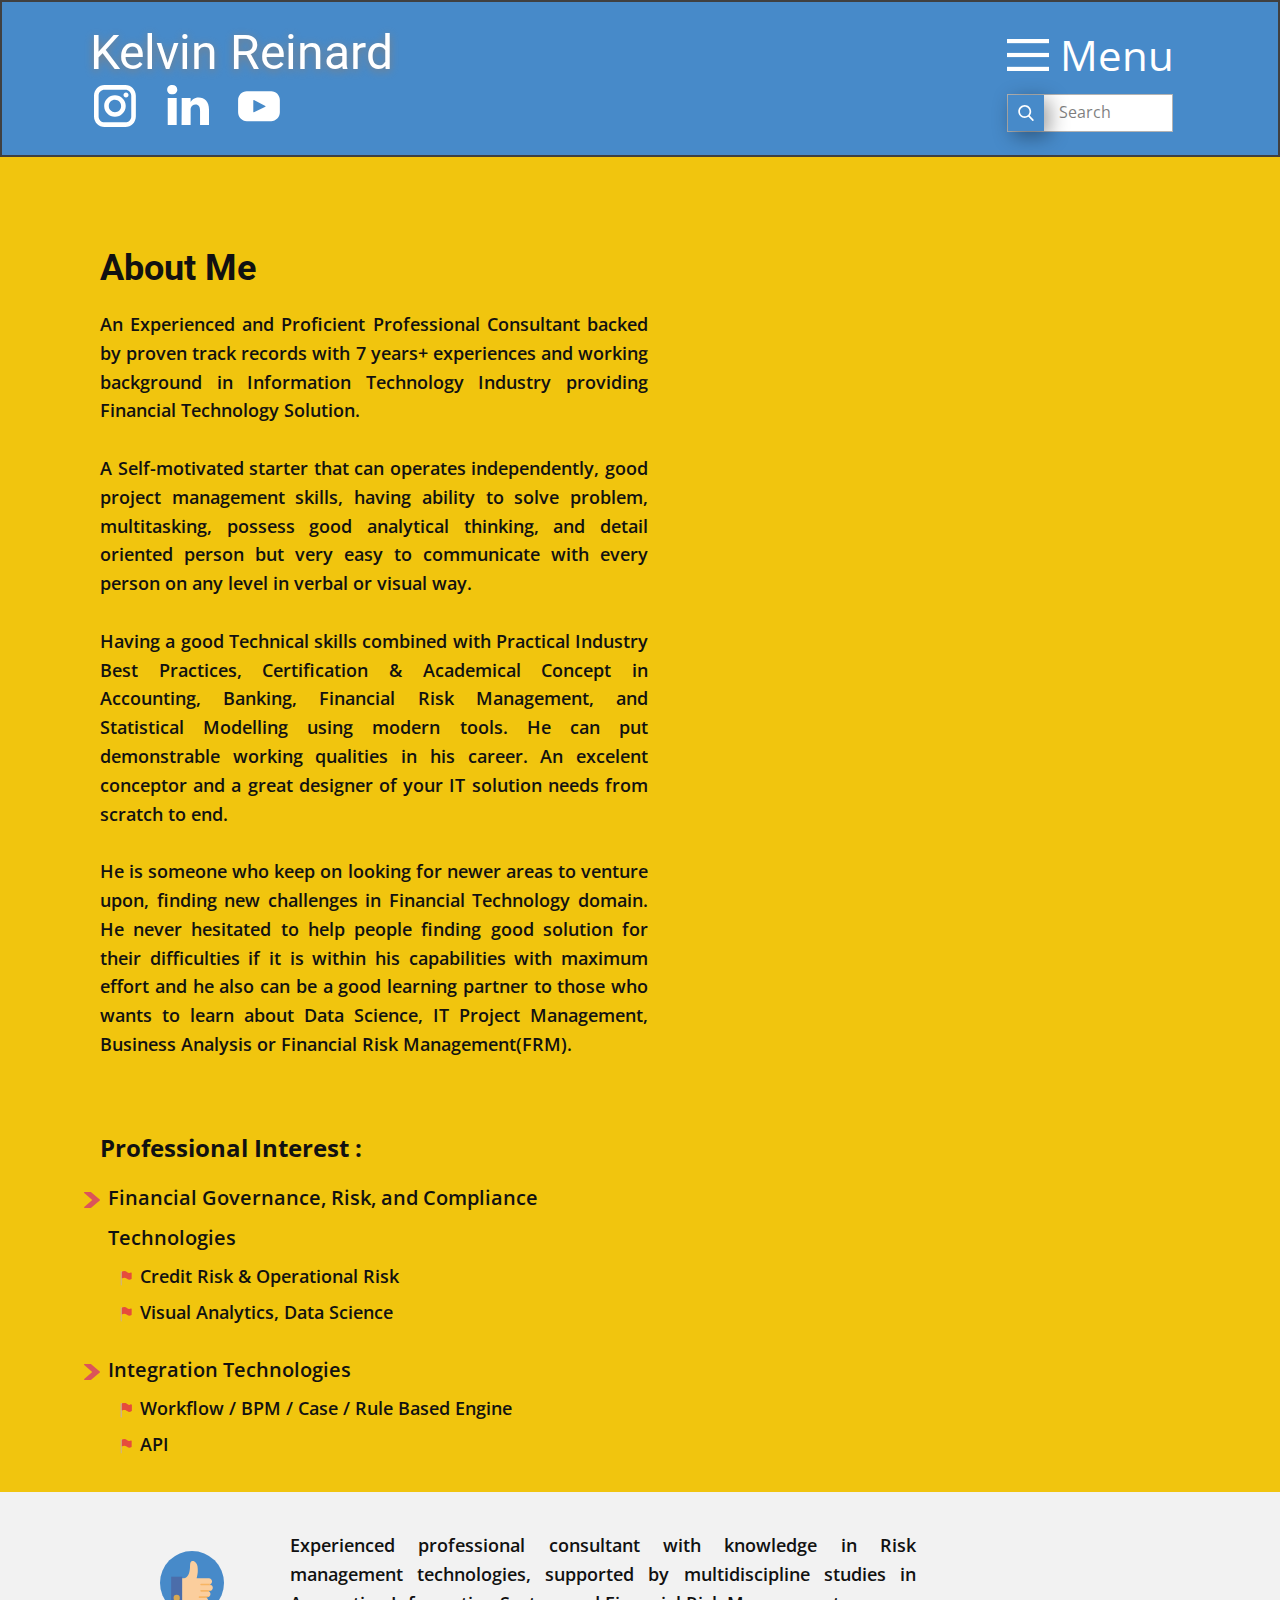
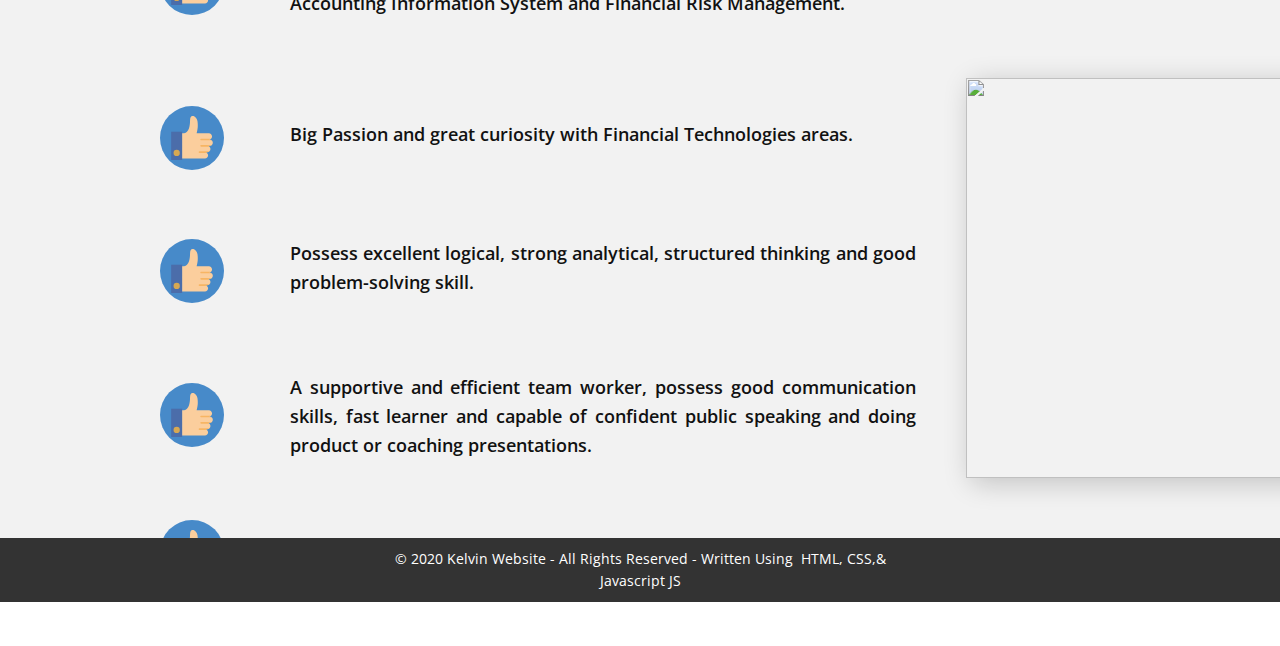
==== commit fb2affae: "pages update" ====
--- a/About-Me.html
+++ b/About-Me.html
@@ -276,7 +276,7 @@
     
     
     <footer class="u-align-center u-clearfix u-footer u-grey-80 u-footer" id="sec-a513"><div class="u-clearfix u-sheet u-valign-middle u-sheet-1">
-        <p class="u-small-text u-text u-text-variant u-text-1">© 2020 Kelvin Website - All Rights Reserved - Written Using&nbsp; HTML &amp; CSS</p>
+        <p class="u-small-text u-text u-text-variant u-text-1">© 2020 Kelvin Website - All Rights Reserved - Written Using&nbsp; HTML, CSS,&amp; Javascript JS</p>
       </div></footer><span style="height: 64px; width: 64px; margin-left: 0; margin-right: auto; margin-top: 0; background-image: none; right: 20px; bottom: 20px" class="u-back-to-top u-icon u-icon-circle u-opacity u-opacity-85 u-palette-1-base u-spacing-15" data-href="#">
         <svg class="u-svg-link" preserveAspectRatio="xMidYMin slice" viewBox="0 0 551.13 551.13"><use xmlns:xlink="http://www.w3.org/1999/xlink" xlink:href="#svg-1d98"></use></svg>
         <svg class="u-svg-content" enable-background="new 0 0 551.13 551.13" viewBox="0 0 551.13 551.13" xmlns="http://www.w3.org/2000/svg" id="svg-1d98"><path d="m275.565 189.451 223.897 223.897h51.668l-275.565-275.565-275.565 275.565h51.668z"></path></svg>
--- a/nicepage.css
+++ b/nicepage.css
@@ -30029,7 +30029,6 @@
     }
     .u-body
     {
-        background-image: url("https://pixabay.com/get/53e6d64b4a5aa414f6da8c7dda793678153bdee757596c48732f79d0944fcd50b0_1280.jpg");
         background-attachment: fixed;
         background-size: initial;
         background-position: top left;
@@ -30195,29 +30194,41 @@
 
 /*end-variables sitestylecss*/
  .u-header {background-image: none}
-.u-header .u-sheet-1 {min-height: 292px}
-.u-header .u-menu-1 {margin: 110px 7px 0 auto}
+.u-header .u-sheet-1 {min-height: 148px}
+.u-header .u-menu-1 {margin: 23px auto 0 937px}
 .u-header .u-nav-1 {font-size: 1rem}
-.u-header .u-nav-2 {font-size: 1rem}
-.u-header .u-text-1 {text-shadow: 0 2px 8px rgba(128,128,128,1); margin: -74px auto 0 20px}
-.u-header .u-icon-1 {margin-top: 2px}
-.u-header .u-social-icons-1 {white-space: nowrap; height: 52px; min-height: 16px; width: 177px; min-width: 68px; margin: 10px auto 46px 123px}
+.u-header .u-nav-2 {font-size: 1rem; font-weight: normal}
+.u-header .u-text-1 {text-shadow: 0 2px 8px rgba(128,128,128,1); font-size: 3rem; animation-duration: 1000ms; margin: -58px 781px 0 20px}
+.u-header .u-social-icons-1 {white-space: nowrap; height: 52px; min-height: 16px; width: 197px; min-width: 88px; animation-duration: 1000ms; margin: 0 auto 0 19px}
+.u-header .u-icon-1 {height: 100%}
 .u-header .u-icon-2 {height: 100%}
 .u-header .u-icon-3 {height: 100%}
-.u-header .u-icon-4 {height: 100%} 
-@media (max-width: 1199px){ .u-header .u-menu-1 {margin-right: 0}
-.u-header .u-text-1 {margin-top: -125px; margin-left: 16px}
-.u-header .u-social-icons-1 {width: 91px; margin-right: 55px; margin-bottom: 60px; margin-left: 123px} }
-@media (max-width: 991px){ .u-header .u-text-1 {margin-left: 12px}
-.u-header .u-social-icons-1 {margin-top: -70px; margin-right: 42px} }
-@media (max-width: 767px){ .u-header .u-text-1 {margin-left: 9px}
-.u-header .u-social-icons-1 {margin-top: -41px; margin-right: 38px} }
-@media (max-width: 575px){ .u-header .u-text-1 {margin-left: 6px}
-.u-header .u-social-icons-1 {margin-top: -66px; margin-right: auto} }
+.u-header .u-search-1 {width: 166px; min-height: 38px; margin: -38px auto 23px 937px}
+.u-header .u-search-icon-1 {background-image: none; box-shadow: 5px 5px 20px 0 rgba(0,0,0,0.4)} 
+@media (max-width: 1199px){ .u-header .u-sheet-1 {min-height: 170px}
+.u-header .u-menu-1 {width: auto; margin-left: 726px}
+.u-header .u-text-1 {width: auto; margin-top: -58px; margin-right: 601px; margin-left: 0}
+.u-header .u-social-icons-1 {height: 41px; width: 163px; margin-right: 729px; margin-left: auto}
+.u-header .u-search-1 {height: auto; margin-top: -38px; margin-left: 726px} }
+@media (max-width: 991px){ .u-header .u-menu-1 {margin-left: 506px}
+.u-header .u-text-1 {margin-right: 381px}
+.u-header .u-social-icons-1 {width: 91px; margin-right: 42px}
+.u-header .u-search-1 {width: 166px; margin-right: 8px; margin-left: 554px} }
+@media (max-width: 767px){ .u-header .u-menu-1 {margin-left: 326px}
+.u-header .u-text-1 {margin-right: 201px}
+.u-header .u-social-icons-1 {margin-right: 38px}
+.u-header .u-search-1 {margin-left: 374px} }
+@media (max-width: 575px){ .u-header .u-sheet-1 {min-height: 148px}
+.u-header .u-menu-1 {margin-left: 0}
+.u-header .u-nav-2 {font-weight: 700}
+.u-header .u-text-1 {font-size: 1.875rem; margin-right: 1px; margin-left: -11px}
+.u-header .u-social-icons-1 {width: 163px; margin-right: auto; margin-left: -11px}
+.u-header .u-search-1 {width: 123px; margin-right: 0; margin-left: auto} }
  .u-footer {background-image: none}
-.u-footer .u-sheet-1 {min-height: 114px}
-.u-footer .u-text-1 {width: 417px; margin: 20px auto 49px} 
-@media (max-width: 1199px){ .u-footer .u-sheet-1 {min-height: 99px} }
+.u-footer .u-sheet-1 {min-height: 42px}
+.u-footer .u-text-1 {width: 559px; margin: 10px auto} 
+@media (max-width: 1199px){ .u-footer .u-sheet-1 {min-height: 99px}
+.u-footer .u-text-1 {width: 417px} }
 @media (max-width: 991px){ .u-footer .u-sheet-1 {min-height: 76px} }
 @media (max-width: 767px){ .u-footer .u-sheet-1 {min-height: 57px} }
 @media (max-width: 575px){ .u-footer .u-sheet-1 {min-height: 36px}
--- a/About-Me.css
+++ b/About-Me.css
@@ -0,0 +1,131 @@
+.u-section-1 {background-image: none}
+.u-section-1 .u-sheet-1 {min-height: 1322px}
+.u-section-1 .u-layout-wrap-1 {margin: 60px auto 20px 0}
+.u-section-1 .u-layout-cell-1 {min-height: 902px}
+.u-section-1 .u-container-layout-1 {padding: 30px}
+.u-section-1 .u-text-1 {margin-top: 0; margin-bottom: 0; font-weight: 700; font-size: 2.25rem}
+.u-section-1 .u-text-2 {margin-left: 0; line-height: 1.6; margin-bottom: 0; margin-top: 20px; animation-duration: 1000ms; font-weight: 600; font-size: 1.125rem}
+.u-section-1 .u-layout-cell-2 {min-height: 340px}
+.u-section-1 .u-container-layout-2 {padding: 10px}
+.u-section-1 .u-text-3 {font-weight: 700; font-size: 1.5rem; margin: 0 auto 0 20px}
+.u-section-1 .u-text-4 {line-height: 2; font-size: 1.25rem; font-weight: 600; margin: 11px auto 0 0}
+.u-section-1 .u-text-5 {line-height: 2; font-size: 1.125rem; font-weight: 600; margin: 0 auto 0 35px}
+.u-section-1 .u-text-6 {line-height: 2; font-size: 1.25rem; font-weight: 600; margin: 20px auto 0 0}
+.u-section-1 .u-text-7 {line-height: 2; font-size: 1.125rem; font-weight: 600; margin: 0 129px 0 35px}
+.u-section-1 .u-layout-cell-3 {min-height: 1242px; animation-duration: 1000ms}
+.u-section-1 .u-container-layout-3 {padding: 30px}
+.u-section-1 .u-image-1 {width: 400px; background-image: url("images/photo_batik.png"); min-height: 400px; margin: 63px 26px 0 auto}
+.u-section-1 .u-container-layout-4 {padding: 30px} 
+
+@media (max-width: 1199px){ .u-section-1 .u-sheet-1 {min-height: 578px}
+.u-section-1 .u-layout-wrap-1 {margin-right: initial; margin-left: initial}
+.u-section-1 .u-layout-cell-1 {min-height: 744px}
+.u-section-1 .u-layout-cell-2 {min-height: 152px}
+.u-section-1 .u-text-3 {margin-top: -36px; margin-left: 0}
+.u-section-1 .u-text-4 {margin-top: 10px}
+.u-section-1 .u-text-5 {margin-left: 29px}
+.u-section-1 .u-text-7 {margin-right: 64px; margin-left: 0}
+.u-section-1 .u-layout-cell-3 {min-height: 1024px}
+.u-section-1 .u-image-1 {width: 340px; margin-top: 113px; margin-right: 10px; margin-left: 65px; min-height: 379px} }
+
+@media (max-width: 991px){ .u-section-1 .u-sheet-1 {min-height: 1155px}
+.u-section-1 .u-layout-cell-1 {min-height: 100px}
+.u-section-1 .u-layout-cell-2 {min-height: 100px}
+.u-section-1 .u-text-5 {margin-left: 45px}
+.u-section-1 .u-layout-cell-3 {min-height: 100px}
+.u-section-1 .u-image-1 {margin-top: 126px; margin-left: 190px} }
+
+@media (max-width: 767px){ .u-section-1 .u-sheet-1 {min-height: 1281px}
+.u-section-1 .u-layout-wrap-1 {margin-bottom: -23px; margin-right: initial; margin-left: initial}
+.u-section-1 .u-container-layout-1 {padding-left: 10px; padding-right: 10px}
+.u-section-1 .u-text-5 {margin-left: 33px}
+.u-section-1 .u-text-7 {margin-right: 0}
+.u-section-1 .u-layout-cell-3 {min-height: 487px}
+.u-section-1 .u-container-layout-3 {padding-left: 10px; padding-right: 10px}
+.u-section-1 .u-image-1 {margin-top: 119px; margin-left: 115px}
+.u-section-1 .u-container-layout-4 {padding-left: 10px; padding-right: 10px} }
+
+@media (max-width: 575px){ .u-section-1 .u-sheet-1 {min-height: 1286px}
+.u-section-1 .u-layout-wrap-1 {margin-bottom: 20px; margin-right: initial; margin-left: initial}
+.u-section-1 .u-text-5 {margin-left: 20px}
+.u-section-1 .u-layout-cell-3 {min-height: 388px}
+.u-section-1 .u-image-1 {width: 300px; margin-top: 28px; margin-right: 0; margin-left: auto; min-height: 320px} }.u-section-2 {background-image: none}
+.u-section-2 .u-sheet-1 {min-height: 50vw}
+.u-section-2 .u-layout-wrap-1 {width: 876px; margin: 9px 310px 0 auto}
+.u-section-2 .u-layout-cell-1 {min-height: 175px; animation-duration: 1000ms}
+.u-section-2 .u-container-layout-1 {padding: 30px 30px 22px}
+.u-section-2 .u-icon-1 {height: 64px; width: 64px; background-image: none; margin: 20px auto 0 60px}
+.u-section-2 .u-layout-cell-2 {min-height: 175px}
+.u-section-2 .u-container-layout-2 {padding: 30px}
+.u-section-2 .u-text-1 {font-size: 1.125rem; font-weight: 600; margin: 0 auto 0 0}
+.u-section-2 .u-layout-cell-3 {min-height: 133px}
+.u-section-2 .u-container-layout-3 {padding: 30px}
+.u-section-2 .u-icon-2 {height: 64px; width: 64px; background-image: none; animation-duration: 1000ms; margin: 0 auto 0 60px}
+.u-section-2 .u-layout-cell-4 {min-height: 133px}
+.u-section-2 .u-container-layout-4 {padding: 30px}
+.u-section-2 .u-text-2 {font-size: 1.125rem; font-weight: 600; margin: 14px auto 0 0}
+.u-section-2 .u-layout-cell-5 {min-height: 138px}
+.u-section-2 .u-container-layout-5 {padding: 30px}
+.u-section-2 .u-icon-3 {height: 64px; width: 64px; background-image: none; animation-duration: 1000ms; margin: 0 auto 0 60px}
+.u-section-2 .u-layout-cell-6 {min-height: 138px}
+.u-section-2 .u-container-layout-6 {padding: 30px}
+.u-section-2 .u-text-3 {font-size: 1.125rem; font-weight: 600; margin: 0}
+.u-section-2 .u-layout-wrap-2 {width: 876px; margin: -4px auto 0 0}
+.u-section-2 .u-layout-cell-7 {min-height: 146px}
+.u-section-2 .u-container-layout-7 {padding: 30px 30px 22px}
+.u-section-2 .u-icon-4 {height: 64px; width: 64px; background-image: none; animation-duration: 1000ms; margin: 10px auto 0 60px}
+.u-section-2 .u-layout-cell-8 {min-height: 146px}
+.u-section-2 .u-container-layout-8 {padding: 30px}
+.u-section-2 .u-text-4 {font-size: 1.125rem; font-weight: 600; margin: 0 auto 0 0}
+.u-section-2 .u-layout-cell-9 {min-height: 156px}
+.u-section-2 .u-container-layout-9 {padding: 30px}
+.u-section-2 .u-icon-5 {height: 64px; width: 64px; background-image: none; animation-duration: 1000ms; margin: 0 auto 0 60px}
+.u-section-2 .u-layout-cell-10 {min-height: 156px}
+.u-section-2 .u-container-layout-10 {padding: 30px}
+.u-section-2 .u-text-5 {font-size: 1.125rem; font-weight: 600; margin: 14px auto 0 0}
+.u-section-2 .u-image-1 {width: 400px; height: 400px; box-shadow: 5px 5px 26px 0 rgba(0,0,0,0.2); margin: -568px -156px 60px auto} 
+
+@media (max-width: 1199px){ .u-section-2 .u-layout-wrap-1 {margin-right: 64px}
+.u-section-2 .u-layout-wrap-2 {width: 722px} }
+
+@media (max-width: 991px){ .u-section-2 .u-sheet-1 {min-height: 418px}
+.u-section-2 .u-layout-wrap-1 {width: 720px; margin-right: 0}
+.u-section-2 .u-layout-cell-1 {min-height: 100px}
+.u-section-2 .u-layout-cell-2 {min-height: 100px}
+.u-section-2 .u-layout-cell-3 {min-height: 100px}
+.u-section-2 .u-layout-cell-4 {min-height: 100px}
+.u-section-2 .u-layout-cell-5 {min-height: 100px}
+.u-section-2 .u-layout-cell-6 {min-height: 100px}
+.u-section-2 .u-layout-wrap-2 {width: 720px}
+.u-section-2 .u-layout-cell-7 {min-height: 100px}
+.u-section-2 .u-layout-cell-8 {min-height: 100px}
+.u-section-2 .u-layout-cell-9 {min-height: 100px}
+.u-section-2 .u-layout-cell-10 {min-height: 100px} }
+
+@media (max-width: 767px){ .u-section-2 .u-sheet-1 {min-height: 882px}
+.u-section-2 .u-layout-wrap-1 {width: 540px}
+.u-section-2 .u-container-layout-1 {padding-left: 10px; padding-right: 10px}
+.u-section-2 .u-container-layout-2 {padding-left: 10px; padding-right: 10px}
+.u-section-2 .u-container-layout-3 {padding-left: 10px; padding-right: 10px}
+.u-section-2 .u-container-layout-4 {padding-left: 10px; padding-right: 10px}
+.u-section-2 .u-container-layout-5 {padding-left: 10px; padding-right: 10px}
+.u-section-2 .u-container-layout-6 {padding-left: 10px; padding-right: 10px}
+.u-section-2 .u-layout-wrap-2 {width: 540px; margin-right: 0}
+.u-section-2 .u-container-layout-7 {padding-left: 10px; padding-right: 10px}
+.u-section-2 .u-container-layout-8 {padding-left: 10px; padding-right: 10px}
+.u-section-2 .u-container-layout-9 {padding-left: 10px; padding-right: 10px}
+.u-section-2 .u-container-layout-10 {padding-left: 10px; padding-right: 10px} }
+
+@media (max-width: 575px){ .u-section-2 .u-sheet-1 {min-height: 781px}
+.u-section-2 .u-layout-wrap-1 {width: 340px}
+.u-section-2 .u-layout-cell-1 {min-height: 136px}
+.u-section-2 .u-icon-1 {margin-top: 14px; margin-left: auto}
+.u-section-2 .u-layout-cell-3 {min-height: 124px}
+.u-section-2 .u-icon-2 {margin-left: auto}
+.u-section-2 .u-layout-cell-5 {min-height: 124px}
+.u-section-2 .u-icon-3 {margin-left: auto}
+.u-section-2 .u-layout-wrap-2 {width: 340px; margin-top: 20px}
+.u-section-2 .u-layout-cell-7 {min-height: 126px}
+.u-section-2 .u-icon-4 {margin-top: 6px; margin-left: auto}
+.u-section-2 .u-layout-cell-9 {min-height: 124px}
+.u-section-2 .u-icon-5 {margin-top: 4px; margin-left: auto; margin-bottom: -4px} }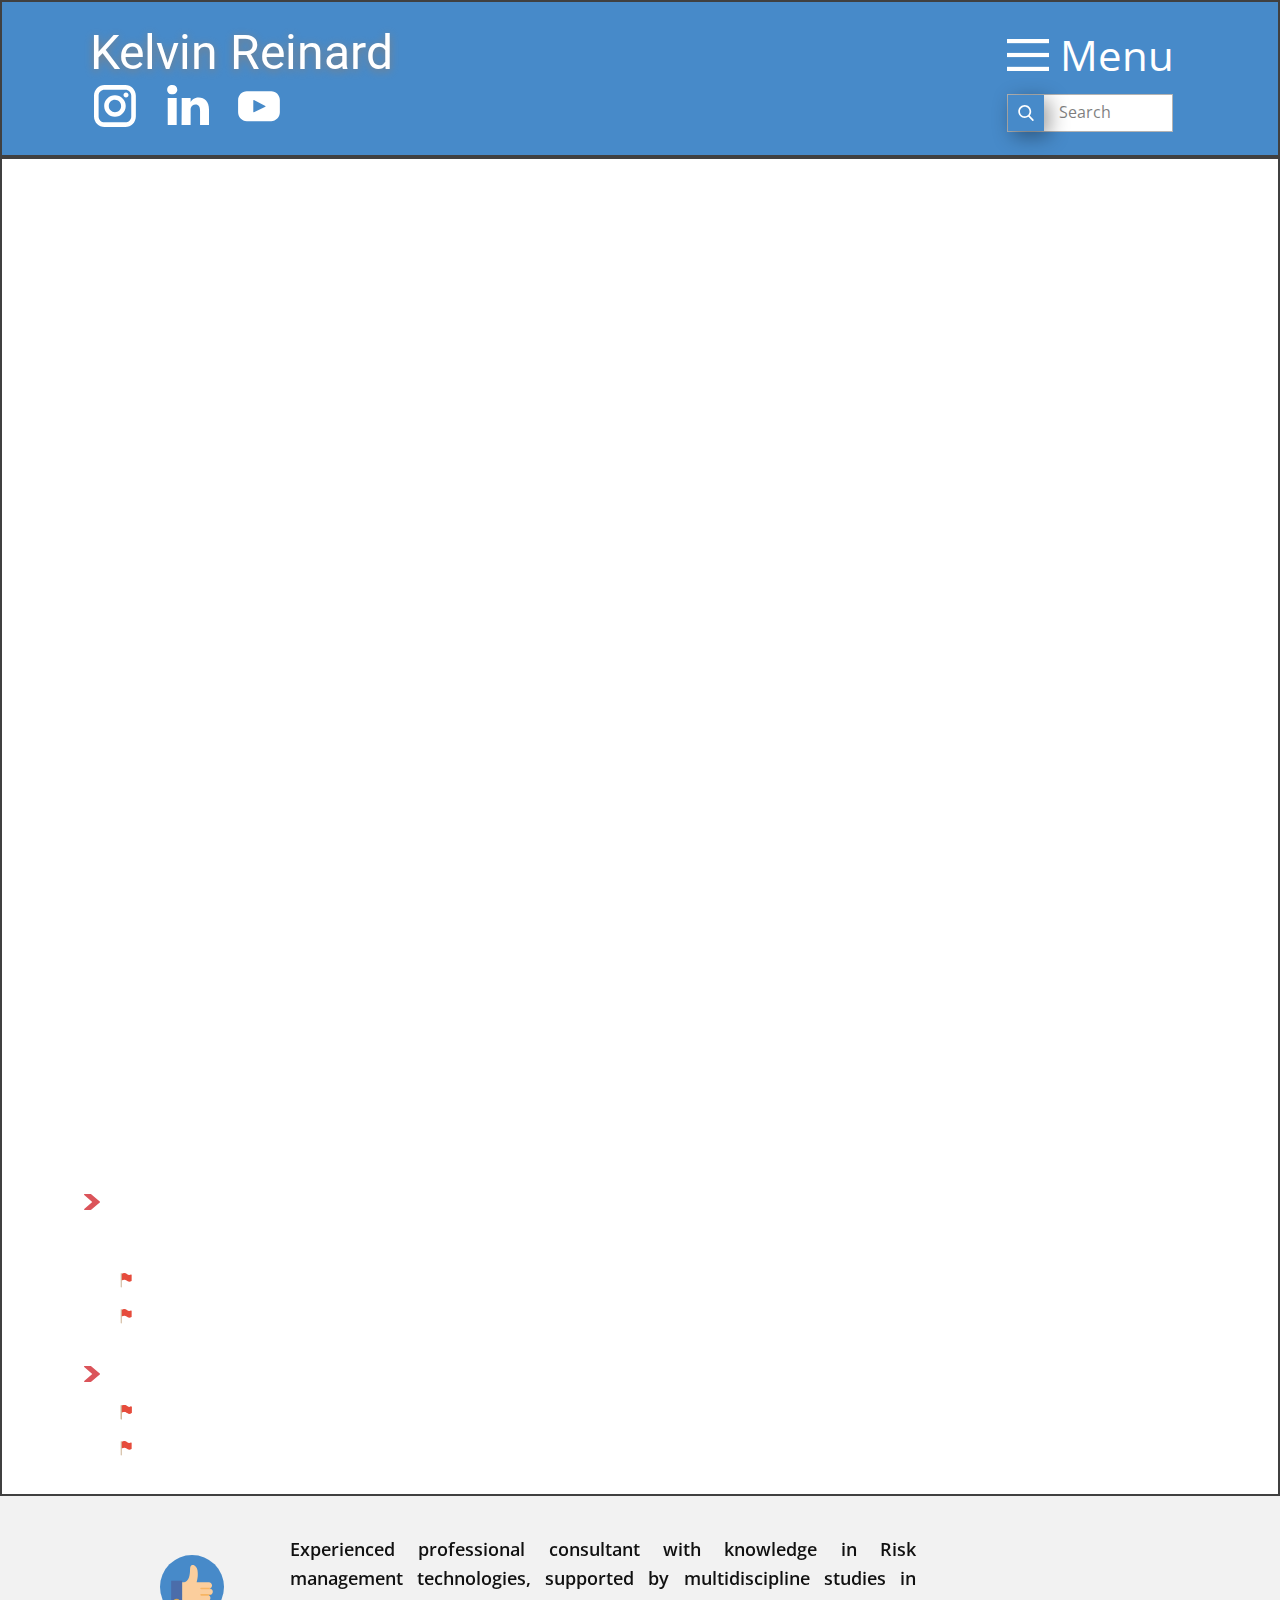
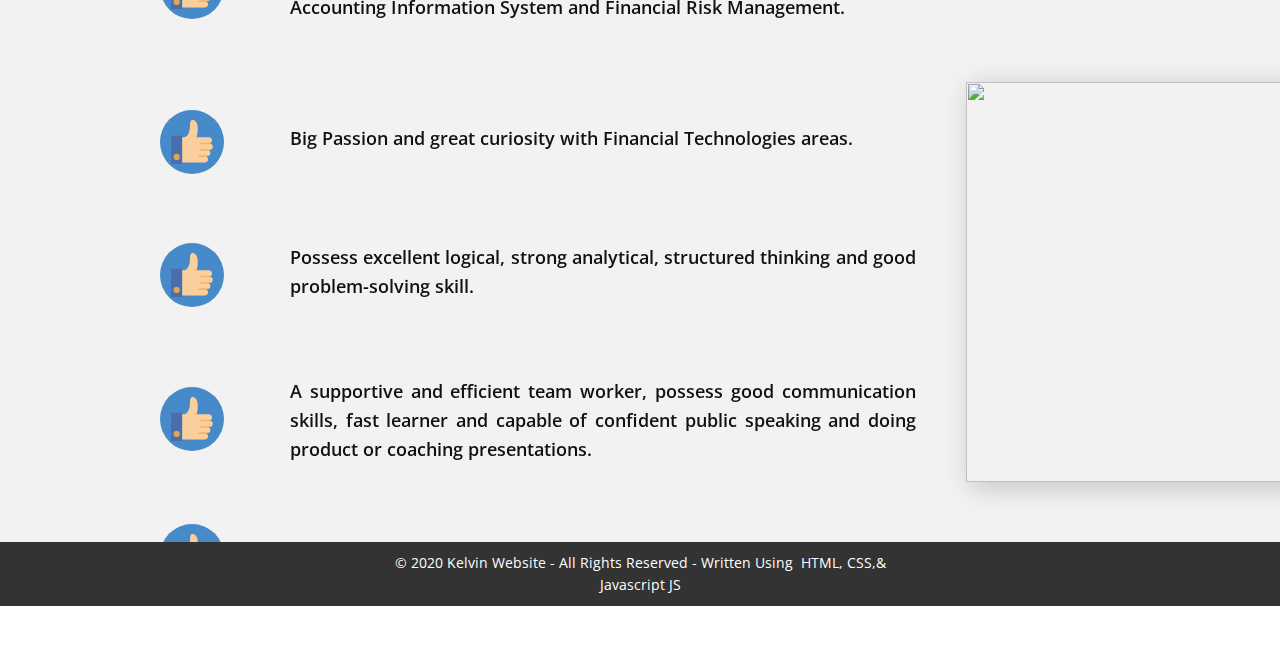
==== commit 62bc02b2: "major update" ====
--- a/About-Me.html
+++ b/About-Me.html
@@ -84,7 +84,12 @@
           <input class="u-search-input" type="search" name="search" value="" placeholder="Search">
         </form>
       </div></header>
-    <section class="u-clearfix u-palette-3-base u-section-1" id="carousel_1647">
+    <section class="u-border-2 u-border-grey-75 u-clearfix u-shading u-video u-section-1" id="carousel_1647">
+      <div style="filter: brightness(0.75);" class="u-background-video u-expanded u-video-cover">
+        <div style=" position: absolute;width:178%;left:-39%;height:178%;top:-39%" class="embed-responsive">
+          <iframe style="position: absolute;top: 0;left: 0;width: 100%;height: 100%;" class="embed-responsive-item" src="https://www.youtube.com/embed/4l6J5jhRgos?playlist=4l6J5jhRgos&amp;loop=1&amp;mute=1&amp;showinfo=0&amp;controls=0&amp;start=0&amp;autoplay=1" frameborder="0" allowfullscreen=""></iframe>
+        </div>
+      </div>
       <div class="u-clearfix u-sheet u-sheet-1">
         <div class="u-clearfix u-expanded-width u-layout-wrap u-layout-wrap-1">
           <div class="u-layout" style="">
--- a/About-Me.css
+++ b/About-Me.css
@@ -1,4 +1,3 @@
-.u-section-1 {background-image: none}
 .u-section-1 .u-sheet-1 {min-height: 1322px}
 .u-section-1 .u-layout-wrap-1 {margin: 60px auto 20px 0}
 .u-section-1 .u-layout-cell-1 {min-height: 902px}
